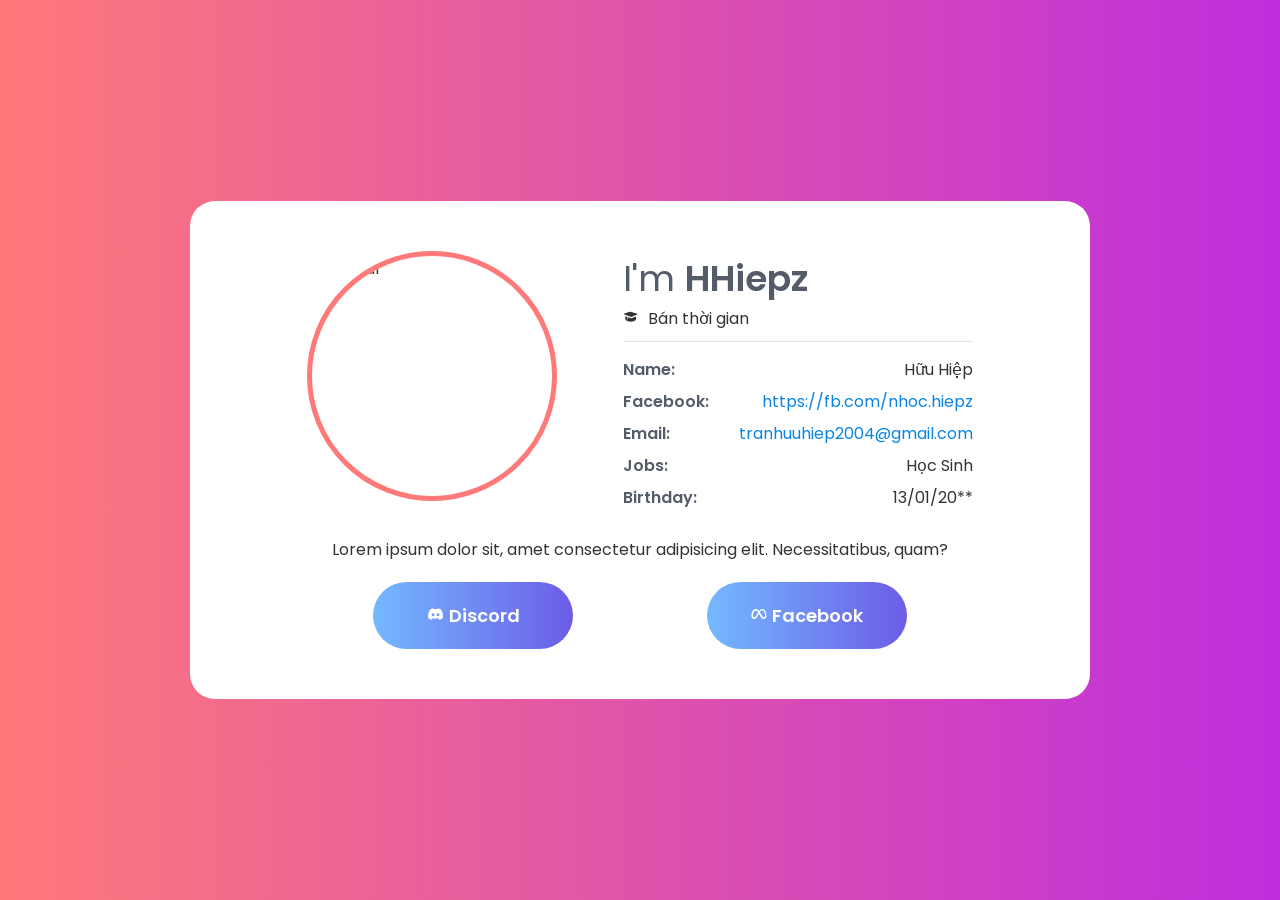
==== index.html @ 952e455a "Create Today" ====
<!DOCTYPE html>
<html lang="en">

<head>
    <meta charset="UTF-8">
    <meta http-equiv="X-UA-Compatible" content="IE=edge">
    <meta name="viewport" content="width=device-width, initial-scale=1.0">
    <!-- Connect CSS -->
    <link rel="stylesheet" href="assets/style.css">
    <link href='https://unpkg.com/boxicons@2.1.2/css/boxicons.min.css' rel='stylesheet'>
    <title>HHiepz</title>
</head>

<body>
    <div id="wrapper">
        <!-- Avatar + Content details -->
        <div id="wp_top">
            <div class="avt_picture">
                <img src="https://cdn.discordapp.com/avatars/670864050850103312/69ecd595062abd49bff7b7d95c06b1c2.png?size=4096" alt="Avatar">
            </div>
            <div class="content">
                <p class="content__title">I'm <span>HHiepz</span></p>
                <p class="content__title__detail"> <span><i class='bx bxs-graduation'></i></span> Bán thời gian </p>
                <div class="content__details">
                    <div class="content__detail__text">
                        <span>Name:</span>
                        <span>Hữu Hiệp</span>
                    </div>
                    <div class="content__detail__text">
                        <span>Facebook:</span>
                        <span><a href="https://fb.com/nhoc.hiepz">https://fb.com/nhoc.hiepz</a></span>
                    </div>
                    <div class="content__detail__text">
                        <span>Email:</span>
                        <span><a href="email:tranhuuhiep2004@gmail.com">tranhuuhiep2004@gmail.com</a></span>
                    </div>
                    <div class="content__detail__text">
                        <span>Jobs:</span>
                        <span>Học Sinh</span>
                    </div>
                    <div class="content__detail__text">
                        <span>Birthday:</span>
                        <span>13/01/20**</span>
                    </div>
                </div>
            </div>
        </div>
        <!-- Sidebar -->
        <p id="content-sidebar"> Lorem ipsum dolor sit, amet consectetur adipisicing elit. Necessitatibus, quam? </p>
        <!-- Connect -->
        <div id="wp_bottom">
            <a href="#" class="bottom-connect"> <span><i class='bx bxl-discord-alt' ></i></span> Discord</a>
            <a href="#" class="bottom-connect"> <span><i class='bx bxl-meta'></i></span> Facebook</a>
        </div>
    </div>
</body>

</html>
---- assets/style.css ----
@import url('https://fonts.googleapis.com/css2?family=Poppins:ital,wght@0,100;0,200;0,300;0,400;0,500;0,600;0,700;0,800;0,900;1,100;1,200;1,300;1,400;1,500;1,600;1,700;1,800;1,900&display=swap');
@import url('https://fonts.googleapis.com/css2?family=Poppins:ital,wght@0,100;0,200;0,300;0,400;0,500;0,600;0,700;0,800;0,900;1,100;1,200;1,300;1,400;1,500;1,600;1,700;1,800;1,900&display=swap');
*{
    margin: 0;
    padding: 0;
    box-sizing: border-box;font-family: 'Poppins', sans-serif;
}
body{
    color: #333;
    height: 100vh;
    display: flex;
    justify-content: center;
    align-items: center;    
    background: linear-gradient(to right, #ff7979, #be2edd);
    /* font-size: 18px; */
}
#wrapper{
    border-radius: 25px;
    background-color: #fff;
    padding: 50px;
    margin: 50px;
    width: 900px;
    min-height: 450px;
}
#wp_top{
    display: flex;
    justify-content: space-evenly;
}
    .avt_picture{
        width: 250px;
        height: 250px;
        border-radius: 100%;
        border: 5px solid #ff7979;
        overflow: hidden;
    }
    .avt_picture > img{
        width: 100%;
        height: 100%;
    }
    .content__title, .content__title span{
        font-size: 36px;
        color: #535c68;
    }
        .content__title span{
            font-weight: 600;
        }
    .content__title__detail{
        margin-bottom: 10px;
    }
    .content__title__detail span{
        margin-right: 5px;
    }
    
    .content__details{
        padding-top: 15px;
        border-top: 1px solid #dfe6e9;
    }
    .content__detail__text{
        display: flex;
        justify-content: space-between;
        min-width: 350px;
        margin-bottom: 7px;
    }
    .content__detail__text > span:first-child{
        font-weight: 550;
        color: #535c68;
    }

#content-sidebar{
    text-align: center;
    margin: 20px 0px;
}

#wp_bottom{
    display: flex;
    justify-content: space-evenly;
}
    #wp_bottom a{
        display: inline-block;
        padding: 20px;
        border-radius: 50px;
        background: linear-gradient(to right, #74b9ff, #6c5ce7);
        color: #fff;
        font-weight: 600;
        font-size: 18px;
        min-width: 200px;
        text-align: center;
    }

a{
    text-decoration: none;
    color: #0984e3;
}
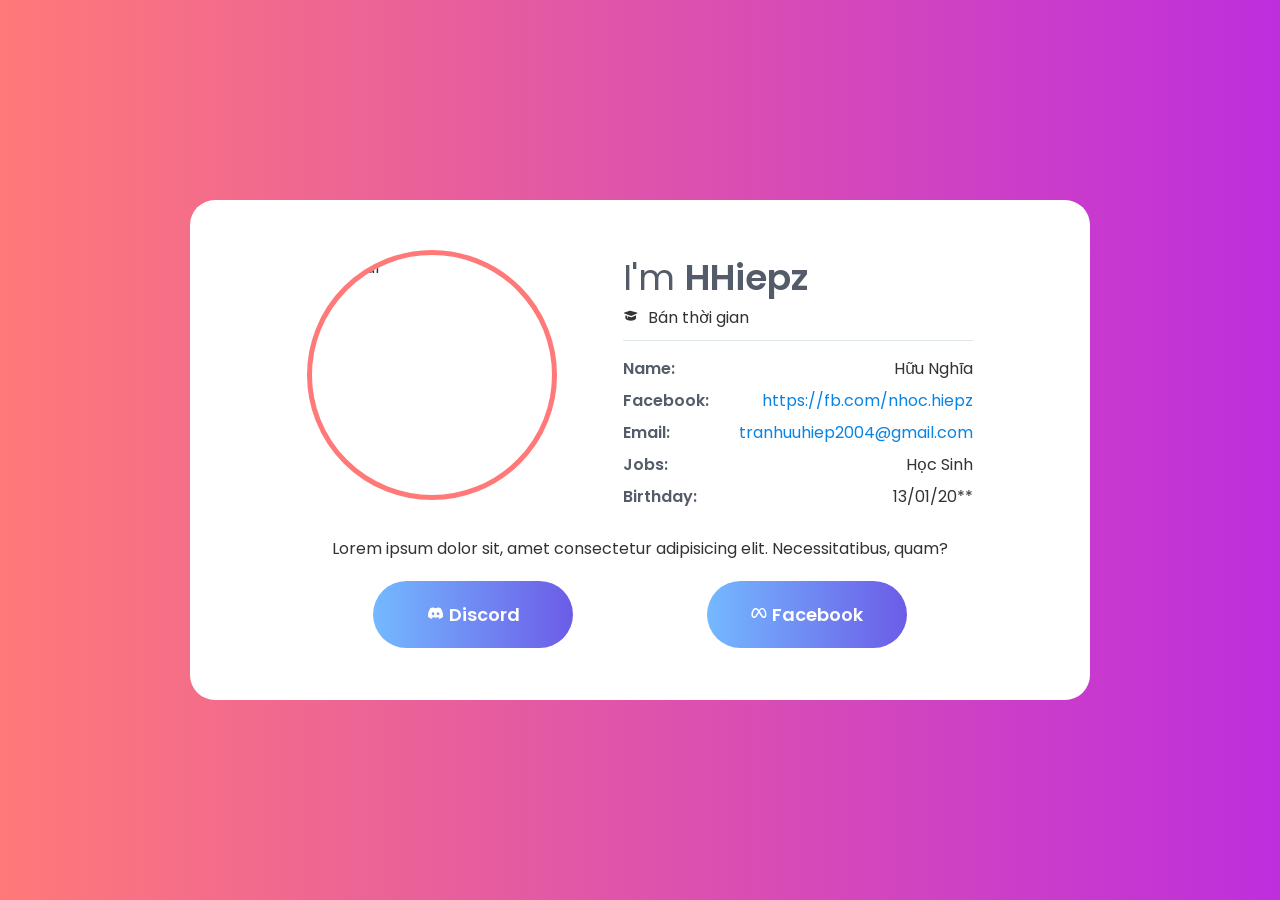
==== commit 0fbddccd: "Cap nhat lai website" ====
--- a/index.html
+++ b/index.html
@@ -16,7 +16,7 @@
         <!-- Avatar + Content details -->
         <div id="wp_top">
             <div class="avt_picture">
-                <img src="https://cdn.discordapp.com/avatars/670864050850103312/69ecd595062abd49bff7b7d95c06b1c2.png?size=4096" alt="Avatar">
+                <img src="https://scontent.fsgn2-2.fna.fbcdn.net/v/t39.30808-1/215782580_1426431781066509_1508208833127071145_n.jpg?stp=c2.0.200.200a_dst-jpg_p200x200&_nc_cat=107&ccb=1-7&_nc_sid=7206a8&_nc_ohc=WTT0GJJQNBwAX9UME8A&_nc_ht=scontent.fsgn2-2.fna&oh=00_AT8fGF9tCSSoBEdItLpqb2e-uwRNgtANJqkdmnDaO4Tv1w&oe=62C4F184" alt="Avatar">
             </div>
             <div class="content">
                 <p class="content__title">I'm <span>HHiepz</span></p>
@@ -24,7 +24,7 @@
                 <div class="content__details">
                     <div class="content__detail__text">
                         <span>Name:</span>
-                        <span>Hữu Hiệp</span>
+                        <span>Hữu Nghĩa</span>
                     </div>
                     <div class="content__detail__text">
                         <span>Facebook:</span>
--- a/assets/style.css
+++ b/assets/style.css
@@ -1,93 +1,143 @@
 @import url('https://fonts.googleapis.com/css2?family=Poppins:ital,wght@0,100;0,200;0,300;0,400;0,500;0,600;0,700;0,800;0,900;1,100;1,200;1,300;1,400;1,500;1,600;1,700;1,800;1,900&display=swap');
 @import url('https://fonts.googleapis.com/css2?family=Poppins:ital,wght@0,100;0,200;0,300;0,400;0,500;0,600;0,700;0,800;0,900;1,100;1,200;1,300;1,400;1,500;1,600;1,700;1,800;1,900&display=swap');
-*{
+
+* {
     margin: 0;
     padding: 0;
-    box-sizing: border-box;font-family: 'Poppins', sans-serif;
+    box-sizing: border-box;
+    font-family: 'Poppins', sans-serif;
 }
-body{
+
+body {
     color: #333;
     height: 100vh;
     display: flex;
     justify-content: center;
-    align-items: center;    
+    align-items: center;
     background: linear-gradient(to right, #ff7979, #be2edd);
-    /* font-size: 18px; */
+    font-size: 16px;
 }
-#wrapper{
+
+#wrapper {
     border-radius: 25px;
     background-color: #fff;
     padding: 50px;
     margin: 50px;
     width: 900px;
-    min-height: 450px;
+    min-height: 500px;
 }
-#wp_top{
+
+#wp_top {
     display: flex;
     justify-content: space-evenly;
 }
-    .avt_picture{
-        width: 250px;
-        height: 250px;
-        border-radius: 100%;
-        border: 5px solid #ff7979;
-        overflow: hidden;
-    }
-    .avt_picture > img{
-        width: 100%;
-        height: 100%;
-    }
-    .content__title, .content__title span{
-        font-size: 36px;
-        color: #535c68;
-    }
-        .content__title span{
-            font-weight: 600;
-        }
-    .content__title__detail{
-        margin-bottom: 10px;
-    }
-    .content__title__detail span{
-        margin-right: 5px;
-    }
-    
-    .content__details{
-        padding-top: 15px;
-        border-top: 1px solid #dfe6e9;
-    }
-    .content__detail__text{
-        display: flex;
-        justify-content: space-between;
-        min-width: 350px;
-        margin-bottom: 7px;
-    }
-    .content__detail__text > span:first-child{
-        font-weight: 550;
-        color: #535c68;
-    }
 
-#content-sidebar{
+.avt_picture {
+    width: 250px;
+    height: 250px;
+    border-radius: 100%;
+    border: 5px solid #ff7979;
+    overflow: hidden;
+}
+
+.avt_picture>img {
+    width: 100%;
+    height: 100%;
+}
+
+.content__title,
+.content__title span {
+    font-size: 2.25rem;
+    color: #535c68;
+}
+
+.content__title span {
+    font-weight: 600;
+}
+
+.content__title__detail {
+    margin-bottom: 10px;
+}
+
+.content__title__detail span {
+    margin-right: 5px;
+}
+
+.content__details {
+    padding-top: 15px;
+    border-top: 1px solid #dfe6e9;
+}
+
+.content__detail__text {
+    display: flex;
+    justify-content: space-between;
+    min-width: 350px;
+    margin-bottom: 7px;
+}
+
+.content__detail__text > span > a:hover {
+    color: #ecf0f1;
+    transition: 0.5s color;
+}
+
+.content__detail__text>span:first-child {
+    font-weight: 550;
+    color: #535c68;
+}
+
+#content-sidebar {
     text-align: center;
     margin: 20px 0px;
 }
 
-#wp_bottom{
+#wp_bottom {
     display: flex;
     justify-content: space-evenly;
+    flex-wrap: wrap;
 }
-    #wp_bottom a{
-        display: inline-block;
-        padding: 20px;
-        border-radius: 50px;
-        background: linear-gradient(to right, #74b9ff, #6c5ce7);
-        color: #fff;
-        font-weight: 600;
-        font-size: 18px;
-        min-width: 200px;
-        text-align: center;
+
+#wp_bottom a {
+    display: inline-block;
+    padding: 20px;
+    border-radius: 50px;
+    background: linear-gradient(to right, #74b9ff, #6c5ce7);
+    color: #fff;
+    font-weight: 600;
+    font-size: 1.125rem;
+    min-width: 200px;
+    text-align: center;
+}
+
+a {
+    text-decoration: none;
+    color: #0984e3;
+}
+
+@media screen and (max-width: 900px) {
+    body {
+        height: 100%;
+        width: 100%;
     }
 
-a{
-    text-decoration: none;
-    color: #0984e3;
+    /* #wrapper{
+        background: none;
+        color: #fff;
+    } */
+
+    #wp_top {
+        display: flex;
+        flex-direction: column;
+    }
+
+    #wp_bottom a {
+        margin: 15px;
+    }
+}
+
+@media screen and (max-width: 500px) {
+    #wrapper {
+        font-size: 13px;
+        width: 450px;
+        padding: 50px;
+    }
 }
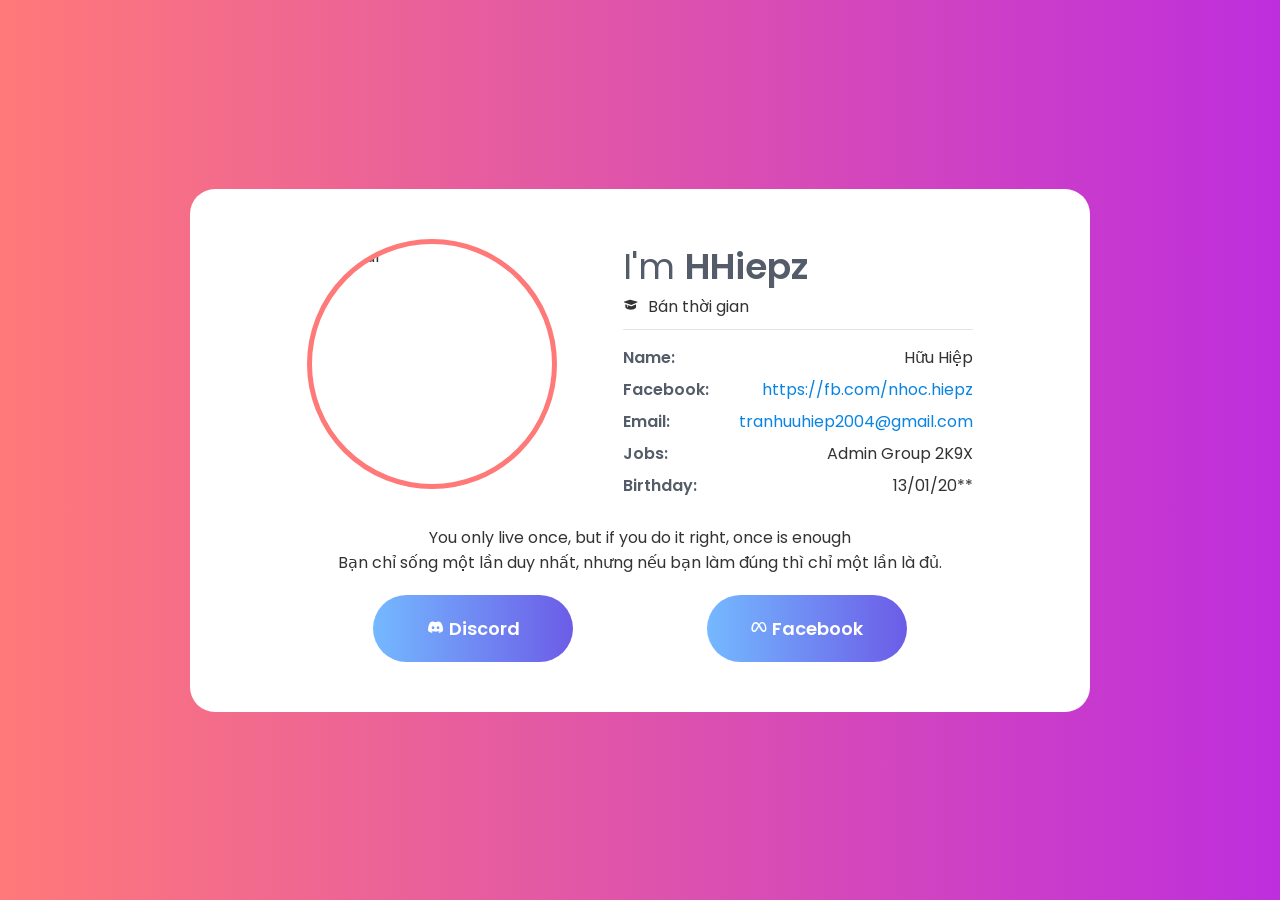
==== commit 40b6f231: "Update CSS + HTML" ====
--- a/index.html
+++ b/index.html
@@ -16,7 +16,7 @@
         <!-- Avatar + Content details -->
         <div id="wp_top">
             <div class="avt_picture">
-                <img src="https://scontent.fsgn2-2.fna.fbcdn.net/v/t39.30808-1/215782580_1426431781066509_1508208833127071145_n.jpg?stp=c2.0.200.200a_dst-jpg_p200x200&_nc_cat=107&ccb=1-7&_nc_sid=7206a8&_nc_ohc=WTT0GJJQNBwAX9UME8A&_nc_ht=scontent.fsgn2-2.fna&oh=00_AT8fGF9tCSSoBEdItLpqb2e-uwRNgtANJqkdmnDaO4Tv1w&oe=62C4F184" alt="Avatar">
+                <img src="https://scontent.fsgn2-6.fna.fbcdn.net/v/t39.30808-1/283238152_732608081097915_4465056736597055118_n.jpg?stp=dst-jpg_p160x160&_nc_cat=110&ccb=1-7&_nc_sid=7206a8&_nc_ohc=xWVZVDCLBxwAX-etbSp&tn=RMbK-wzJtmvhvXPf&_nc_ht=scontent.fsgn2-6.fna&oh=00_AT_a0ipxXAF7KiqpZNsZZdUXcHmMBMv5cpx2M9zHmFopKw&oe=62C486D6" alt="Avatar">
             </div>
             <div class="content">
                 <p class="content__title">I'm <span>HHiepz</span></p>
@@ -24,19 +24,19 @@
                 <div class="content__details">
                     <div class="content__detail__text">
                         <span>Name:</span>
-                        <span>Hữu Nghĩa</span>
+                        <span>Hữu Hiệp</span>
                     </div>
                     <div class="content__detail__text">
                         <span>Facebook:</span>
-                        <span><a href="https://fb.com/nhoc.hiepz">https://fb.com/nhoc.hiepz</a></span>
+                        <span><a target="_blank" href="https://fb.com/nhoc.hiepz">https://fb.com/nhoc.hiepz</a></span>
                     </div>
                     <div class="content__detail__text">
                         <span>Email:</span>
-                        <span><a href="email:tranhuuhiep2004@gmail.com">tranhuuhiep2004@gmail.com</a></span>
+                        <span><a href="mailto:tranhuuhiep2004@gmail.com">tranhuuhiep2004@gmail.com</a></span>
                     </div>
                     <div class="content__detail__text">
                         <span>Jobs:</span>
-                        <span>Học Sinh</span>
+                        <span>Admin Group 2K9X</span>
                     </div>
                     <div class="content__detail__text">
                         <span>Birthday:</span>
@@ -46,7 +46,7 @@
             </div>
         </div>
         <!-- Sidebar -->
-        <p id="content-sidebar"> Lorem ipsum dolor sit, amet consectetur adipisicing elit. Necessitatibus, quam? </p>
+        <p id="content-sidebar"> You only live once, but if you do it right, once is enough <br> Bạn chỉ sống một lần duy nhất, nhưng nếu bạn làm đúng thì chỉ một lần là đủ.</p>
         <!-- Connect -->
         <div id="wp_bottom">
             <a href="#" class="bottom-connect"> <span><i class='bx bxl-discord-alt' ></i></span> Discord</a>
--- a/assets/style.css
+++ b/assets/style.css
@@ -43,6 +43,8 @@
 .avt_picture>img {
     width: 100%;
     height: 100%;
+    object-fit: cover;
+    object-position: center;
 }
 
 .content__title,
@@ -74,12 +76,13 @@
     min-width: 350px;
     margin-bottom: 7px;
 }
-
+.content__detail__text > span > a{
+    transition: 0.3s all;
+}
 .content__detail__text > span > a:hover {
-    color: #ecf0f1;
-    transition: 0.5s color;
+    color: red;
+    text-shadow: 2px 2px 5px red;
 }
-
 .content__detail__text>span:first-child {
     font-weight: 550;
     color: #535c68;
@@ -88,8 +91,11 @@
 #content-sidebar {
     text-align: center;
     margin: 20px 0px;
+    transition: 0.5s all;
 }
-
+    #content-sidebar:hover{
+        text-shadow: 2px 2px 5px red;
+    }
 #wp_bottom {
     display: flex;
     justify-content: space-evenly;
@@ -106,8 +112,7 @@
     font-size: 1.125rem;
     min-width: 200px;
     text-align: center;
-}
-
+} 
 a {
     text-decoration: none;
     color: #0984e3;
@@ -116,7 +121,7 @@
 @media screen and (max-width: 900px) {
     body {
         height: 100%;
-        width: 100%;
+        /* width: 100%; */
     }
 
     /* #wrapper{
